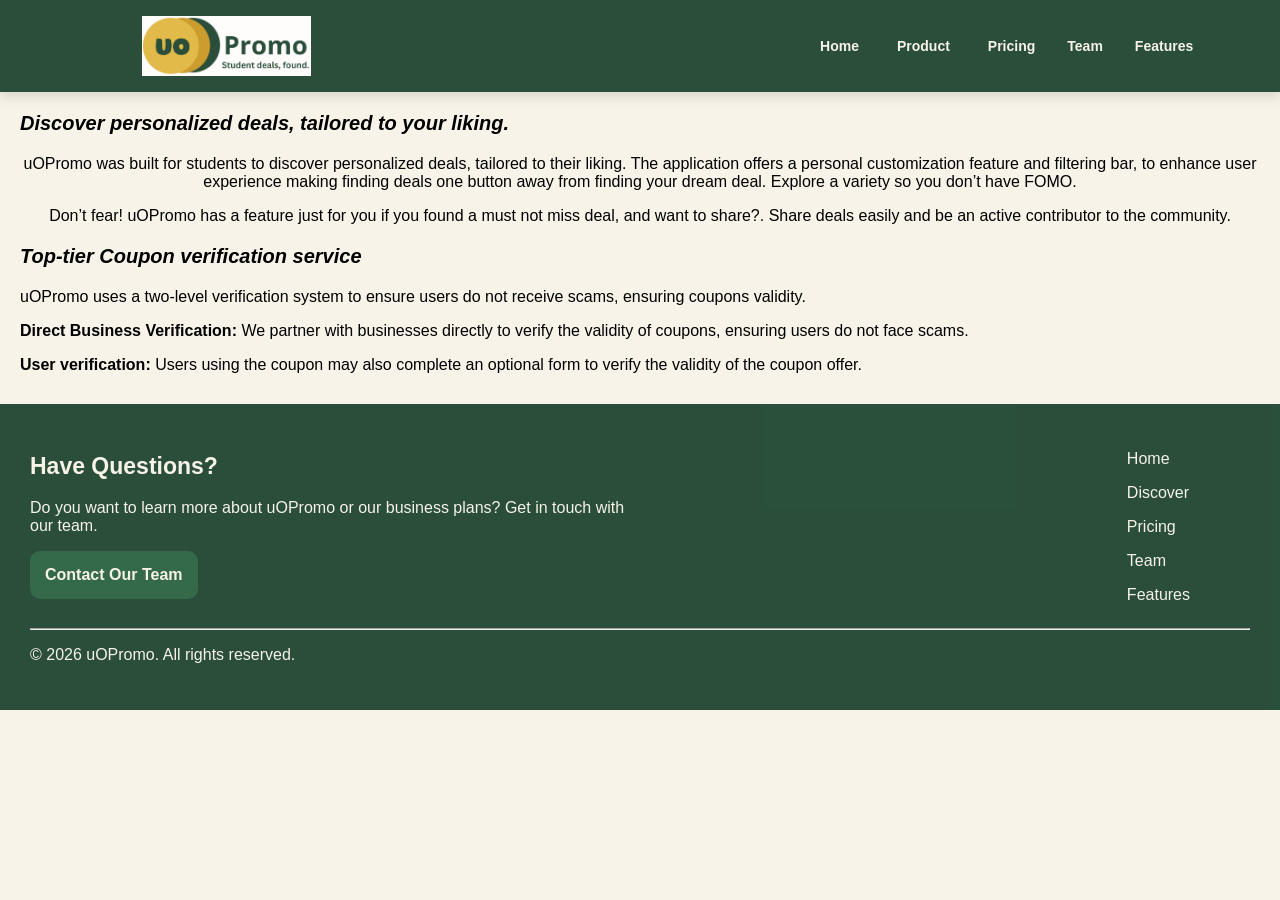
==== docs/features.html @ ceb745f4 "rename main to docs" ====
<!DOCTYPE html>
<html lang="en">
<head>
  <meta charset="UTF-8">
  <meta name="viewport" content="width=device-width, initial-scale=1.0">
  <meta name="description" content="Descriptions of uOPromo's features and functions">
  <title>Features | uOPromo</title>
  <link rel="icon" type="image/png" href="assets/Icon/coin_icon.png">
  <link rel="stylesheet" href="style.css">
</head>
  <body> 
   <header>
        <a class="brand" href="index.html" aria-label="uOPromo home">
          <img src="assets/Logo/uopromo_logo_coin_hero.png" alt="uOPromo Logo" class="brand-logo">
        </a>
          <nav aria-label="Main navigation bar">
        <a href="index.html">Home</a>
        <div class="dropdown">
          <a class="drop-button">Product
            <i class="btn"></i>
          </a>
          <div class="dropdown-content">
            <a href="share.html">Share</a>
            <a href="discover.html">Discover</a>
          </div>
        </div>
        <a href="pricing.html">Pricing</a>
        <a href="team.html">Team</a>
        <a href="features.html">Features</a>
        
      </nav>
    </header>
      <main> 
      <!-- Features Title -->
        <section>
          <Title>Features</Title>

      <!-- Discover Box -->
          <article class = "discover-deals">
            <h3><i>Discover personalized deals, tailored to your liking.
            </i></h3>      
            <p class="discover"> uOPromo was built for students to discover personalized deals, tailored to their liking. 
                The application offers a personal customization feature and filtering bar, to enhance user experience 
                making finding deals one button away from finding your dream deal. Explore a variety so you don’t have FOMO.
            </p>
          </article>
        </section>
            
      <!-- Share Box -->
        <article class= "share">
          <div class = "share-deals">
            <p class = "Found a must not miss deal, and want to share?"> </p>  
            <p class = "share-deals">Don’t fear! uOPromo has a feature just for you if you found a must not miss deal, 
              and want to share?. Share deals easily and be an active contributor to the community.
            </p1>
          </div>
        </article>
          
        </section>

          <!-- Top-tier Verification Box -->
          <article class = "top-tier verification">
            <h3><i>Top-tier Coupon verification service</i></h3>
            <p1>uOPromo uses a two-level verification system to ensure users do not receive scams, ensuring coupons validity. </p1>
            <p><b>Direct Business Verification:</b> We partner with businesses directly to verify the validity of coupons, ensuring users do not face scams. </p>
            <p><b>User verification:</b> Users using the coupon may also complete an optional form to verify the validity of the coupon offer.</p>

          
          </article>
          
    
      
        
        </section>
        
      </main>  
      <!-- Footer -->
      <footer>
        <section class="footer-section" aria-label="footer">
          <section class="pricing-note">
            <h2>Have Questions?</h2>
            <p>Do you want to learn more about uOPromo or our business plans? Get in touch with our team. </p>
            <a href="team.html" class="footer-btn">Contact Our Team</a>
          </section>
          <section class="nav-footer" aria-label="Footer navigation links">
            <p><a href="index.html">Home</a></p>
            <p><a href="discover.html">Discover</a></p>
            <p><a href="pricing.html">Pricing</a></p>
            <p><a href="team.html">Team</a></p>
            <p><a href="features.html">Features</a> </p>
          </section>
        </section>
        <hr>
        <p style="color: #F7F3E8;">&copy; 2026 uOPromo. All rights reserved.</p>
      </footer>
  </body>  
</html>
---- docs/style.css ----
/* All pages */
html{
  background-color: #F7F3E8;  
  scroll-behavior: smooth;
}
body,
button,
input,
select,
textarea{
  font-family: Arial, Helvetica, sans-serif;
  margin: 0;
}
body{
  animation: pageLoadFade 0.8s ease-out both;
}
*{
  box-sizing: border-box;
}
main{
  margin-left: 40px;
  margin-right: 40px;
}
h1{
  font-family: Arial, Helvetica, sans-serif;
  font-weight: 700;
  font-size: 45px;
  text-align: center;
  margin-top: 10px;
}
h2{
  font-family: Arial, Helvetica, sans-serif;
  font-weight: 600;
  font-size: 23px;
}
h3{
  font-family: Arial, Helvetica, sans-serif;
  font-weight: 600;
  font-size: 20px;
}
p{
  font-family: Arial, Helvetica, sans-serif;
  font-weight: 500;
  font-size: 16px;
}
a{
  text-decoration: none;
  font-family: Arial, Helvetica, sans-serif;
  font-weight: 500;
  font-size: 16px;
  color: #F7F3E8;
}
/* Fade in effect as scrolling down */
.fade-in{
  animation: fadeIn linear both;
  animation-timeline: view();
  animation-range: entry 0% entry 100%;
}
@keyframes fadeIn{
  from{
    opacity: 0;
    translate: 0 20px;
  }
  to{
    opacity: 1;
    translate: 0;
  }
}
/* Fade in when page loads */
@keyframes pageLoadFade{
  from{
    opacity: 0;
  }
  to{
    opacity: 1;
  }
}

/* Footer */
footer{
  background-color: #143D27;
  opacity: 90%;
  align-items: center;
  margin-top: 30px;
  padding: 30px;
  position: relative;
  left: 0;
  right: 0;
}
.footer-section{
  display: grid;
  grid-template-columns: repeat(2, 1fr);
}
.pricing-note{
  justify-content: center;
  align-items: center;
  align-self: left;
  color: #F7F3E8;
}
.nav-footer{
  justify-self: end;
  margin-right: 60px;
  color: #F7F3E8;
}
.footer-btn{
  display: inline-block;
  color: #F7F3E8;
  font-weight: 700;
  text-decoration: none;
  transition: background-color 0.25s ease, transform 0.25s ease;
  background-color: #1F5B3A;
  border-radius: 10px;
  padding: 15px;
}
.footer-btn:hover{
  background-color: #143D27;
  transform: translateY(-2px);
  border: 1.5px solid #E0B43A;
  transition-duration: 0.4s;
  cursor: pointer;
}

/* Homepage */
header{
  display:flex;
  justify-content:space-between;
  align-items:center;
  padding:16px 6%;
  background-color:#143D27;
  opacity: 90%;
  box-shadow: 0 4px 12px rgba(0,0,0,0.15);
  position: sticky;
  top: 0;
  z-index: 100;
}

.brand{
  display:flex;
  align-items: center;
  gap: 10px;
  text-decoration: none;
  font-size: 27px;
  font-weight: 800;
  letter-spacing: 1px;
  color: #F7F3E8;
}

.brand-logo{
  width: 300px;
  height: 60px;
  object-fit: contain;
  transition: transform 0.3s ease;
  border-radius: 6px;
}

.brand:hover .brand-logo{
  transform: rotate(-10deg) scale(1.1);
}

.brand-accent{
  color:#fbbf24;
}

header nav{
  display: flex;
  align-items: center;
  gap: 12px;
}

header nav a{
  color:#F7F3E8;
  text-decoration: none;
  text-align: center;
  font-size:16px;
  font-weight: 600;
  padding: 10px 15px;
  border-radius: 6px;
  transition: background-color 0.3s ease, color 0.3s ease;
}

header nav a:hover{
  background-color: #C8941A;
}
.header nav.scrolled{
  opacity: 60%;
}
/* Dropdown */
.dropdown{
  float: left;
  position: relative;
}
/* Dropdown button */
.dropdown .drop-button{
  text-decoration: none;
  font-family: Arial, Helvetica, sans-serif;
  font-weight: 600;
  color: #F7F3E8;
  border: none;
  outline: none;
  padding: 14px 16px;
}
.dropdown:hover .drop-button{
  background-color: #C8941A;
}
.dropdown-content{
  display: none;
  position: absolute;
  background-color: #143D27;
  min-width: 160px;
  box-shadow: 0px 8px 16px 0px rgba(0,0,0,0.2);
  z-index: 1;
  margin-top: 12px;
}
.dropdown-content a{
  float: none;
  color: #F7F3E8;
  padding: 12px 16px;
  text-decoration: none;
  display: block;
  text-align: left;
}
.dropdown-content a:hover{
  background-color: #C8941A;
}
.dropdown:hover .dropdown-content{
  display: block;
}

/* Carousel */
.content-wrapper {
  position: relative;
  z-index: 1;
  overflow: hidden;
  border-radius: 14px;
  border-color: #E0B43A;
  background-color: #35433B;
  margin-top: 20px;
  height: clamp(300px, 45vw, 700px);
}
.slide-container{
  width: 100%;
  height: 100%;
  object-fit: cover;
  position: relative;  
}
.slide-container img{
  transition: transform 0.4s ease;
}
.slide-container:hover img{
  transform: scale(1.08);
}
.hero-content{
  position: absolute;
  display: flex;
  flex-direction: column;
  justify-content: center;
  align-items: center;
  top: 50%;
  left: 50%;
  color: #F7F3E8;
  text-align: center;
  transform: translate(-50%, -50%);
}

/* Hiding the next and previous slides */
.slide{
  display: none;
  height: 100%;
}
/* Dots */
.dot{
  cursor: pointer;
  height: 12px;
  width: 12px;
  background-color: #E0B43A;
  border-radius: 50%;
  display: inline-block;
  transition: background-color 0.6s ease;
  margin-top: 15px;
}
.active, .dot:hover{
  background-color: #C8941A;
}
.services,
.reviews{
  max-width: 1180px;
  margin: 54px auto 0;
}

.section-heading{
  margin-bottom: 24px;
  text-align: center;
}

.section-heading h2{
  margin: 0 0 8px;
  color: #143D27;
}

.section-heading p{
  margin: 0;
  color: #2E7D4F;
}

.service-container{
  display: grid;
  grid-template-columns: repeat(3, minmax(0, 1fr));
  gap: 24px;
}

.service-card{
  display: flex;
  flex-direction: column;
  overflow: hidden;
  border: 1px solid #8DB596;
  border-radius: 14px;
  background-color: #DCEBDD;
  box-shadow: 0 5px 16px rgba(20, 61, 39, 0.1);
  transition: transform 0.25s ease, box-shadow 0.25s ease;
}

.service-card:hover{
  transform: translateY(-5px);
  box-shadow: 0 10px 24px rgba(20, 61, 39, 0.18);
}

.service-card > img{
  width: 100%;
  height: 170px;
  object-fit: cover;
}

.card-content{
  display: flex;
  flex: 1;
  flex-direction: column;
  align-items: flex-start;
  padding: 20px;
}

.card-content h3{
  margin: 0 0 10px;
  color: #143D27;
}

.card-content p{
  margin: 0 0 20px;
  color: #143D27;
  line-height: 1.5;
}

.explore-btn{
  margin-top: auto;
  padding: 15px;
  border-radius: 8px;
  background-color: #1F5B3A;
  color: #F7F3E8;
  font-weight: 700;
  transition: background-color 0.25s ease, transform 0.25s ease;
}

.explore-btn:hover{
  border: 1.5px solid #E0B43A;
  background-color: #143D27;
  transform: translateY(-2px);
  cursor: pointer;
}

.review-card-container{
  display: flex;
  justify-content: center;
}

.review-card{
  width: min(100%, 620px);
  padding: 28px;
  border: 1px solid #8DB596;
  border-radius: 14px;
  background-color: #DCEBDD;
  text-align: center;
}

.stars{
  margin-bottom: 12px;
  color: #C8941A;
  font-size: 28px;
  letter-spacing: 3px;
}

.review-card p{
  margin: 0 0 12px;
  color: #143D27;
  line-height: 1.5;
}

.review-card h3{
  margin: 0;
  color: #2E7D4F;
}

@media (max-width:600px) {
  header{
    flex-direction: column;
    gap: 15px;
    padding: 16px 4%;
  }
}

  .brand{
    font-size: 16px;
  }

  .header nav{
    justify-content: center;
    flex-wrap: wrap;
    gap: 5px;
  }

  header nav a{
    font-size: 14px;
    padding: 8px 10px;
  }

  .hero{
    min-height: 360px;
  }

  .carousel-control{
    width: 38px;
    height: 38px;
    font-size: 22px;
  }

  .carousel-control.prev{
    left: 12px;
  }

  .carousel-control.next{
    right: 12px;
  }

  main{
    margin-left: 20px;
    margin-right: 20px;
  }

  .service-container{
    grid-template-columns: 1fr;
  }

  .review-card{
    padding: 22px 14px;
  }
/* Fading */
.fade {
  animation-name: fade;
  animation-duration: 2.5s;
}
@keyframes fade {
  from {opacity: .4}
  to {opacity: 1}
}
  
/* Pricing Page */
.pricing-hero{
  justify-content: center;
  text-align: center;
}
.price{
  font-size: 28px;
  font-weight: 700;
  font-family: Arial, Helvetica, sans-serif;
  color: #C8941A;
}
/* Student pricing box */
.student-pricing{
  display: flex;
  justify-content: center;
  align-items: center;
  text-align: center;
}
.student-plan{
  background-color: #DCEBDD;
  border: 1px solid #8DB596;
  color: black;
  border-radius: 10px;
  padding: 15px;
  margin: 10px;
  text-align: center;
  transition: transform 0.25s ease, box-shadow 0.25s ease;
}
.student-plan:hover{
  transform: translateY(-5px);
  box-shadow: 0 10px 24px rgba(20, 61, 39, 0.18);
}
.plan-icon{
  font-size: 30px;
}
li{
  text-align: left;
}
.pricing-btn{
  display: inline-block;
  color: #F7F3E8;
  font-weight: 700;
  text-decoration: none;
  transition: background-color 0.25s ease, transform 0.25s ease;
  background-color: #1F5B3A;
  border-radius: 10px;
  padding: 15px;
  font-size: 16px;
}
.pricing-btn:hover{
  background-color: #143D27;
  transform: translateY(-2px);
  border: 1.5px solid #E0B43A;
  transition-duration: 0.4s;
  cursor: pointer;
}

/* Business pricing */
.business-pricing{
  justify-content: center;
  align-items: center;
}
.pricing-heading{
  justify-content: center;
  align-items: center;
  text-align: center;
}

/* Business pricing grid layout */
.pricing-grid{
  display: grid;
  grid-template-columns: repeat(3, 1fr);
  gap: 35px;
  color: black;
}
/* Pricing cards */
.pricing-card{
  background-color: #DCEBDD;
  border: 1px solid #8DB596;
  padding: 20px;
  text-align: center;
  border-radius: 10px;
  transition: transform 0.25s ease, box-shadow 0.25s ease;
}
.pricing-card:hover{
  transform: translateY(-5px);
  box-shadow: 0 10px 24px rgba(20, 61, 39, 0.18);
}

/* Product Page */

/* Meet the Team */
.team-hero{
  max-width: 760px;
  margin: 56px auto 42px;
  text-align: center;
}

.team-label{
  margin-bottom: 12px;
  color: #C8941A;
  font-size: 13px;
  font-weight: 700;
  letter-spacing: 2px;
}

.team-hero h1{
  margin: 0 0 18px;
  color: #143D27;
}

.team-hero h1 span{
  color: #143D27;
}

.team-hero p:not(.team-label){
  margin: 10px auto;
  max-width: 680px;
  color: #143D27;
  line-height: 1.7;
}

.team-section{
  max-width: 1180px;
  margin: 0 auto;
}

.team-heading{
  margin-bottom: 26px;
  text-align: center;
}

.team-heading h2{
  margin-bottom: 8px;
  color: #143D27;
}

.team-heading p{
  margin-top: 0;
  color: #143D27;
}

.team-grid{
  display: grid;
  grid-template-columns: repeat(3, minmax(0, 1fr));
  gap: 24px;
}

.team-card{
  display: flex;
  flex-direction: column;
  align-items: center;
  padding: 24px;
  background-color: #DCEBDD;
  border: 1px solid #8DB596;
  border-radius: 14px;
  box-shadow: 0 5px 16px rgba(20, 61, 39, 0.1);
  text-align: center;
  transition: transform 0.25s ease, box-shadow 0.25s ease;
}

.team-card:hover{
  transform: translateY(-5px);
  box-shadow: 0 10px 24px rgba(20, 61, 39, 0.18);
}

.team-photo{
  width: 160px;
  height: 160px;
  margin-bottom: 18px;
  border-radius: 12px;
}

.team-info{
  display: flex;
  flex: 1;
  flex-direction: column;
  align-items: center;
}

.team-info h3{
  margin: 0 0 8px;
  color: #143D27;
}

.team-role{
  margin: 0 0 12px;
  color: #2E7D4F;
  font-size: 14px;
  font-weight: 700;
}

.team-bio{
  margin: 0 0 18px;
  color: #143D27;
  line-height: 1.6;
}

.team-github,
.team-btn{
  display: inline-block;
  border-radius: 8px;
  background-color: #1F5B3A;
  color: #F7F3E8;
  font-weight: 700;
  text-decoration: none;
  transition: background-color 0.25s ease, transform 0.25s ease;
}

.team-github{
  margin-top: auto;
  padding: 15px;
}

.team-btn{
  padding: 15px;
}

.team-github:hover,
.team-btn:hover{
  background-color: #143D27;
  transform: translateY(-2px);
  border: 1.5px solid #E0B43A;
  cursor: pointer;
}

.team-mission{
  max-width: 820px;
  margin: 64px auto 56px;
  padding: 34px 30px;
  border-radius: 14px;
  background-color: #DCEBDD;
  text-align: center;
}

.team-mission h2{
  margin-top: 0;
  color: #143D27;
}

.team-mission p{
  max-width: 680px;
  margin: 0 auto 24px;
  color: #143D27;
  line-height: 1.7;
}

@media (max-width: 850px){
  .team-grid{
    grid-template-columns: repeat(2, minmax(0, 1fr));
  }
}

@media (max-width: 560px){
  .team-hero{
    margin-top: 36px;
  }

  .team-hero h1{
    font-size: 36px;
  }

  .team-grid{
    grid-template-columns: 1fr;
  }

  .team-mission{
    padding: 28px 20px;
  }
}

/* Features Page */
.discover{
  justify-content: left;
  text-align: center;
}
.box1 {
  background-color:#2E7D4F;
  min-height: 40px;
  padding: 10px;
  display: flex;
  align-items: flex-start;
}

.share{
  justify-content: center;
  text-align: center;
}

.box2{
  background-color: #2E7D4F;
  min-height: 40px;
  padding: 10px;
  display: flex;
  align-items: flex-start;
}

.save{
  justify-content: right;
  text-align: center;
}

.box3{
  background-color: #2E7D4F;
  min-height: 40px;
  padding: 10px;
  display: flex;
  align-items: flex-start;
}

/* Share */
input[type="file"]::file-selector-button{
  display: inline-block;
  border-radius: 8px;
  background-color: #1F5B3A;
  color: #F7F3E8;
  font-weight: 700;
  text-decoration: none;
  transition: background-color 0.25s ease, transform 0.25s ease;
  padding: 15px;
  font-size: 16px;
}
input[type="file"]::file-selector-button:hover {
  background-color: #143D27;
  transform: translateY(-2px);
  border: 1.5px solid #E0B43A;
  cursor: pointer;
}
.form-text{
  width: 300px;
  height: 40px;
  font-size: 16px;
  font-family: Arial, Helvetica, sans-serif;
}
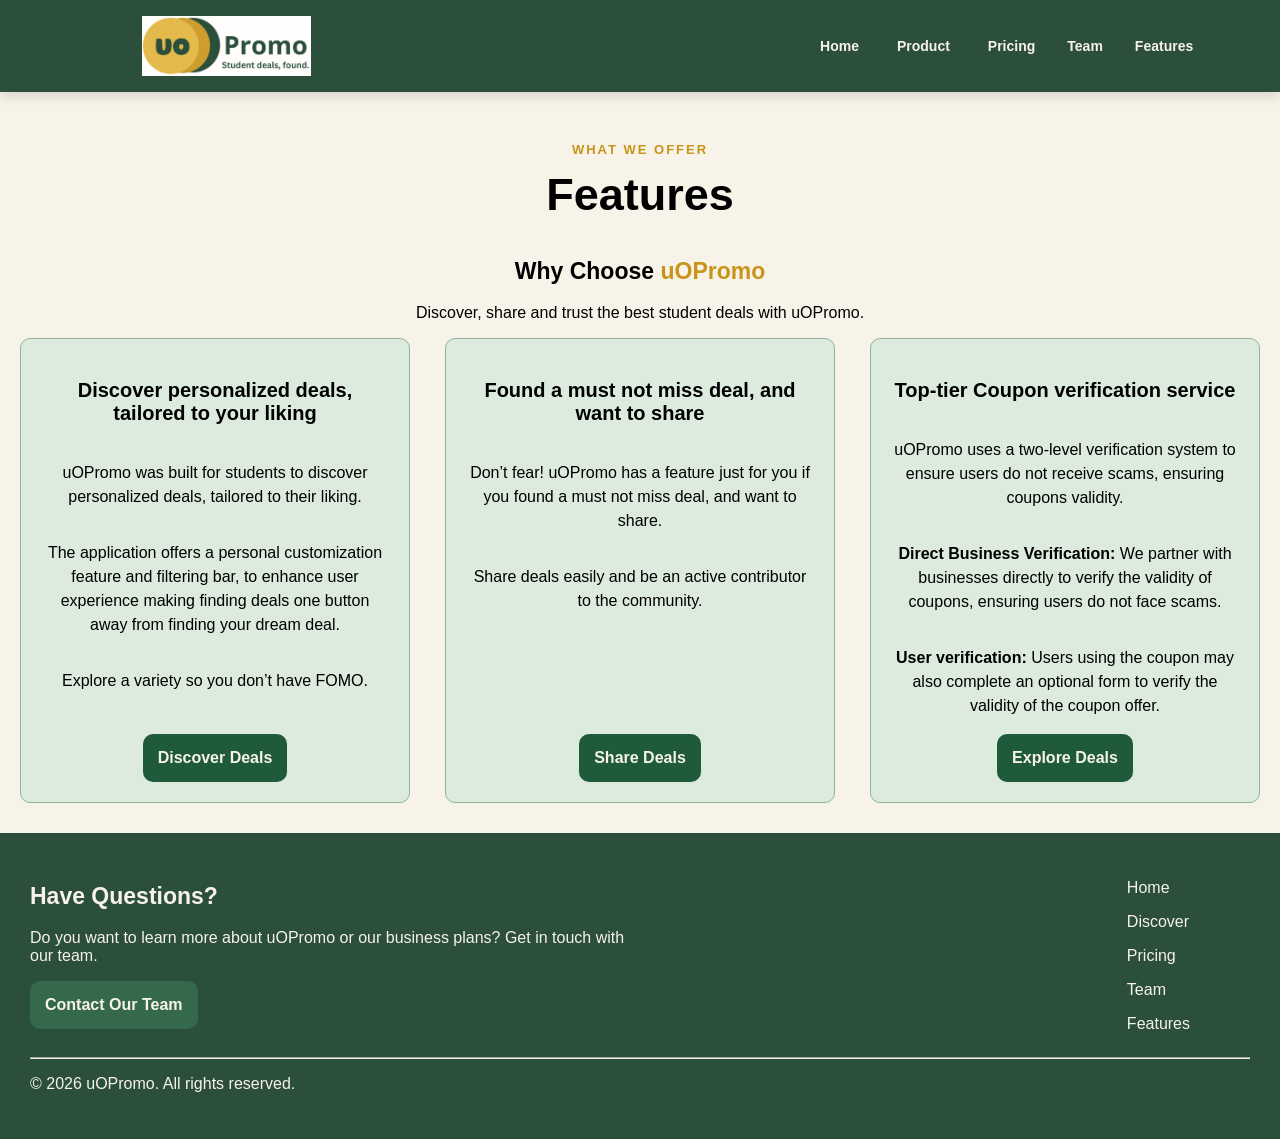
==== commit a5d3b211: "Updated features page to match the rest of the site" ====
--- a/docs/features.html
+++ b/docs/features.html
@@ -1,19 +1,20 @@
 <!DOCTYPE html>
 <html lang="en">
-<head>
-  <meta charset="UTF-8">
-  <meta name="viewport" content="width=device-width, initial-scale=1.0">
-  <meta name="description" content="Descriptions of uOPromo's features and functions">
-  <title>Features | uOPromo</title>
-  <link rel="icon" type="image/png" href="assets/Icon/coin_icon.png">
-  <link rel="stylesheet" href="style.css">
-</head>
-  <body> 
-   <header>
-        <a class="brand" href="index.html" aria-label="uOPromo home">
-          <img src="assets/Logo/uopromo_logo_coin_hero.png" alt="uOPromo Logo" class="brand-logo">
-        </a>
-          <nav aria-label="Main navigation bar">
+  <head>
+    <meta charset="UTF-8">
+    <meta name="viewport" content="width=device-width, initial-scale=1.0">
+    <meta name="description" content="Descriptions of uOPromo's features and functions">
+    <title>Features | uOPromo</title>
+    <link rel="icon" type="image/png" href="assets/Icon/coin_icon.png">
+    <link rel="stylesheet" href="style.css">
+  </head>
+
+  <body>
+    <header>
+      <a class="brand" href="index.html" aria-label="uOPromo home">
+        <img src="assets/Logo/uopromo_logo_coin_hero.png" alt="uOPromo Logo" class="brand-logo">
+      </a>
+      <nav aria-label="Main navigation bar">
         <a href="index.html">Home</a>
         <div class="dropdown">
           <a class="drop-button">Product
@@ -27,71 +28,86 @@
         <a href="pricing.html">Pricing</a>
         <a href="team.html">Team</a>
         <a href="features.html">Features</a>
-        
+
       </nav>
     </header>
-      <main> 
-      <!-- Features Title -->
-        <section>
-          <Title>Features</Title>
 
-      <!-- Discover Box -->
-          <article class = "discover-deals">
-            <h3><i>Discover personalized deals, tailored to your liking.
-            </i></h3>      
-            <p class="discover"> uOPromo was built for students to discover personalized deals, tailored to their liking. 
-                The application offers a personal customization feature and filtering bar, to enhance user experience 
-                making finding deals one button away from finding your dream deal. Explore a variety so you don’t have FOMO.
-            </p>
+    <main>
+      <!-- Features Intro -->
+      <section class="pricing-hero fade-in">
+        <p class="team-label" style="margin-top: 50px;">WHAT WE OFFER</p>
+        <h1>Features</h1>
+        <h2>Why Choose <span style="color:#C8941A;">uOPromo</span></h2>
+        <p>
+          Discover, share and trust the best student deals with uOPromo.
+        </p>
+      </section>
+
+      <!-- Feature Boxes -->
+      <section class="business-pricing">
+        <div class="pricing-grid">
+
+          <!-- Discover Box -->
+          <article class="feature-card fade-in">
+            <h3>Discover personalized deals, tailored to your liking</h3>
+
+            <p>uOPromo was built for students to discover personalized deals, tailored to their liking.</p>
+            <p>The application offers a personal customization feature and filtering bar, to enhance user experience making finding deals one button away from finding your dream deal.</p>
+            <p>Explore a variety so you don’t have FOMO.</p>
+
+            <a href="discover.html" class="pricing-btn">
+              Discover Deals
+            </a>
           </article>
-        </section>
-            
-      <!-- Share Box -->
-        <article class= "share">
-          <div class = "share-deals">
-            <p class = "Found a must not miss deal, and want to share?"> </p>  
-            <p class = "share-deals">Don’t fear! uOPromo has a feature just for you if you found a must not miss deal, 
-              and want to share?. Share deals easily and be an active contributor to the community.
-            </p1>
-          </div>
-        </article>
-          
-        </section>
+
+          <!-- Share Box -->
+          <article class="feature-card fade-in">
+            <h3>Found a must not miss deal, and want to share</h3>
+
+            <p>Don’t fear! uOPromo has a feature just for you if you found a must not miss deal, and want to share.</p>
+            <p>Share deals easily and be an active contributor to the community.</p>
+
+            <a href="share.html" class="pricing-btn">
+              Share Deals
+            </a>
+          </article>
 
           <!-- Top-tier Verification Box -->
-          <article class = "top-tier verification">
-            <h3><i>Top-tier Coupon verification service</i></h3>
-            <p1>uOPromo uses a two-level verification system to ensure users do not receive scams, ensuring coupons validity. </p1>
-            <p><b>Direct Business Verification:</b> We partner with businesses directly to verify the validity of coupons, ensuring users do not face scams. </p>
+          <article class="feature-card fade-in">
+            <h3>Top-tier Coupon verification service</h3>
+
+            <p>uOPromo uses a two-level verification system to ensure users do not receive scams, ensuring coupons validity.</p>
+            <p><b>Direct Business Verification:</b> We partner with businesses directly to verify the validity of coupons, ensuring users do not face scams.</p>
             <p><b>User verification:</b> Users using the coupon may also complete an optional form to verify the validity of the coupon offer.</p>
 
-          
+            <a href="discover.html" class="pricing-btn">
+              Explore Deals
+            </a>
           </article>
-          
-    
-      
-        
+
+        </div>
+      </section>
+    </main>
+
+    <!-- Footer -->
+    <footer>
+      <section class="footer-section" aria-label="footer">
+        <section class="pricing-note fade-in">
+          <h2>Have Questions?</h2>
+          <p>Do you want to learn more about uOPromo or our business plans? Get in touch with our team. </p>
+          <a href="team.html" class="footer-btn">Contact Our Team</a>
         </section>
-        
-      </main>  
-      <!-- Footer -->
-      <footer>
-        <section class="footer-section" aria-label="footer">
-          <section class="pricing-note">
-            <h2>Have Questions?</h2>
-            <p>Do you want to learn more about uOPromo or our business plans? Get in touch with our team. </p>
-            <a href="team.html" class="footer-btn">Contact Our Team</a>
-          </section>
-          <section class="nav-footer" aria-label="Footer navigation links">
-            <p><a href="index.html">Home</a></p>
-            <p><a href="discover.html">Discover</a></p>
-            <p><a href="pricing.html">Pricing</a></p>
-            <p><a href="team.html">Team</a></p>
-            <p><a href="features.html">Features</a> </p>
-          </section>
+        <section class="nav-footer fade-in" aria-label="Footer navigation links">
+          <p><a href="index.html">Home</a></p>
+          <p><a href="discover.html">Discover</a></p>
+          <p><a href="pricing.html">Pricing</a></p>
+          <p><a href="team.html">Team</a></p>
+          <p><a href="features.html">Features</a> </p>
         </section>
-        <hr>
-        <p style="color: #F7F3E8;">&copy; 2026 uOPromo. All rights reserved.</p>
-      </footer>
-  </body>  
-</html>
+      </section>
+      <hr class="fade-in">
+      <p class="fade-in" style="color: #F7F3E8;">&copy; 2026 uOPromo. All rights reserved.</p>
+    </footer>
+
+  </body>
+</html>
--- a/docs/style.css
+++ b/docs/style.css
@@ -733,6 +733,27 @@
 }
 
 /* Features Page */
+.feature-card{
+  display: flex;
+  flex-direction: column;
+  align-items: center;
+  background-color: #DCEBDD;
+  border: 1px solid #8DB596;
+  padding: 20px;
+  text-align: center;
+  border-radius: 10px;
+  transition: transform 0.25s ease, box-shadow 0.25s ease;
+}
+.feature-card:hover{
+  transform: translateY(-5px);
+  box-shadow: 0 10px 24px rgba(20, 61, 39, 0.18);
+}
+.feature-card p{
+  line-height: 1.5;
+}
+.feature-card .pricing-btn{
+  margin-top: auto;
+}
 .discover{
   justify-content: left;
   text-align: center;
